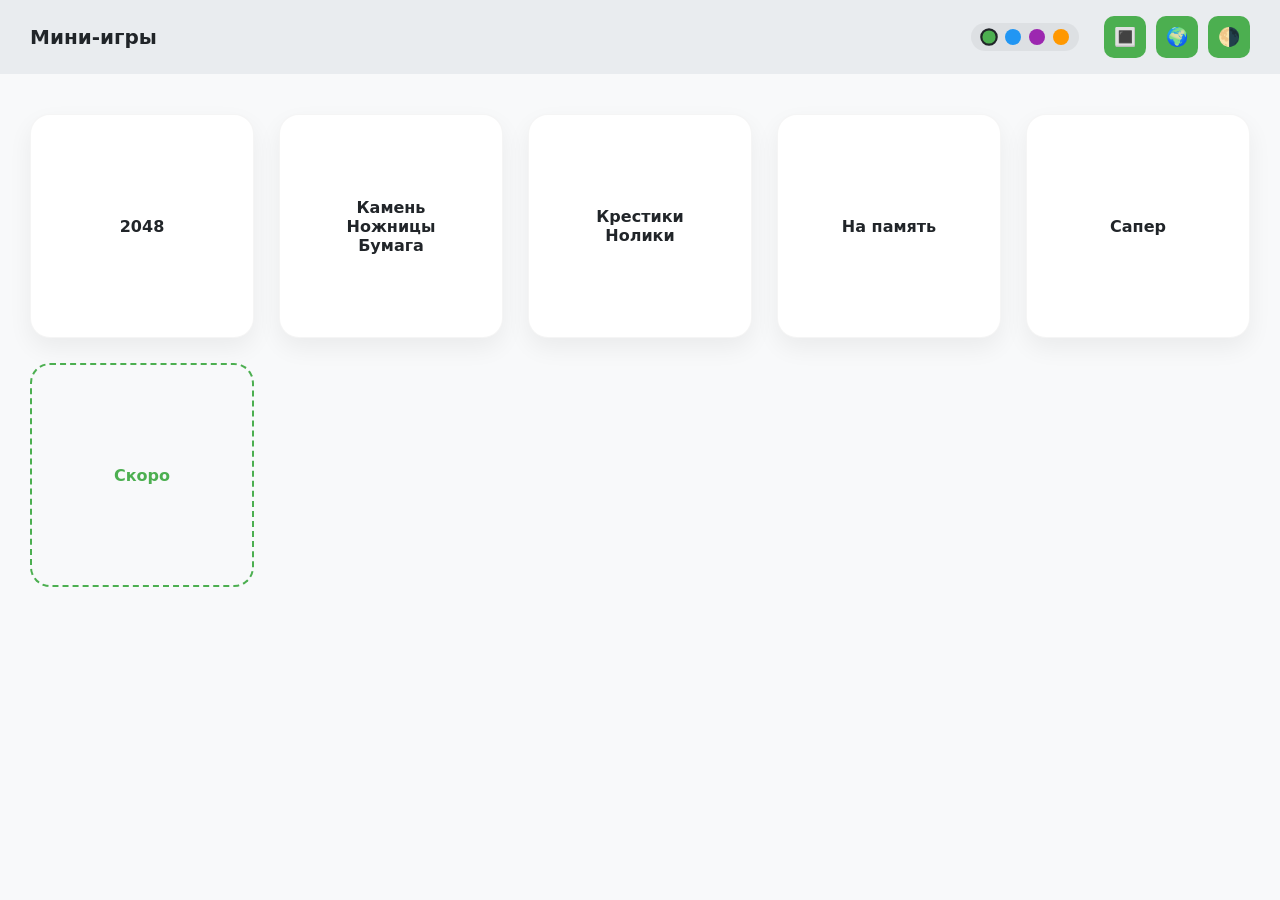
==== index.html @ a0791773 "1.0" ====
<!DOCTYPE html>
<html lang="ru">
<head>
  <meta charset="UTF-8" />
  <meta name="viewport" content="width=device-width, initial-scale=1.0"/>
  <title>Mini Games</title>
  <link rel="stylesheet" href="style.css">
</head>

<body data-theme="light">

<header class="header">
  <div class="logo" id="title">Мини-игры</div>

  <div class="controls">
    <!-- Выбор акцентного цвета -->
    <div class="color-picker" id="colorPicker" title="Цветовая тема">
      <span class="color-dot theme-green" data-color="green"></span>
      <span class="color-dot theme-blue" data-color="blue"></span>
      <span class="color-dot theme-purple" data-color="purple"></span>
      <span class="color-dot theme-orange" data-color="orange"></span>
    </div>
    
    <button id="viewBtn" title="Вид">🔳</button>
    <button id="langBtn" title="Язык">🌍</button>
    <button id="themeBtn" title="Тема">🌗</button>
  </div>
</header>

<main class="container">
  <div class="games-grid grid" id="gamesGrid">

    <button class="game-card active" id="g2048Btn">2048</button>
    <button class="game-card active" id="memoryBtn">Мнемоника</button>
    <button class="game-card active" id="minesweeperBtn">Сапер</button>
    <button class="game-card active" id="rpsBtn">Камень<br>Ножницы<br>Бумага</button>
    <button class="game-card active" id="tttBtn">Крестики<br>Нолики</button>
    <button class="game-card soon">Скоро</button>

  </div>
</main>

<script src="script.js"></script>
</body>
</html>
---- style.css ----
:root {
  --bg-page:    #f8f9fa;
  --bg-header:  #e9ecef;
  --bg-card:    #ffffff;
  --text:       #212529;
  --shadow:     0 10px 24px rgba(0,0,0,0.06);
  --shadow-hov: 0 14px 32px rgba(0,0,0,0.12);
  
  /* Цветовые схемы по умолчанию (Зеленый) */
  --accent:       #4caf50;
  --accent-hover: #439a46;
}

[data-theme="dark"] {
  --bg-page:    #121212;
  --bg-header:  #1a1a1a;
  --bg-card:    #1e1e1e;
  --text:       #e0e0e0;
  --shadow:     0 10px 24px rgba(0,0,0,0.3);
  --shadow-hov: 0 14px 32px rgba(0,0,0,0.4);
  
  --accent:       #66bb6a;
  --accent-hover: #81c784;
}

/* Наборы цветов для кастомизации */
body[data-color="green"]  { --accent: #4caf50; --accent-hover: #439a46; }
body[data-color="blue"]   { --accent: #2196f3; --accent-hover: #1e88e5; }
body[data-color="purple"] { --accent: #9c27b0; --accent-hover: #8e24aa; }
body[data-color="orange"] { --accent: #ff9800; --accent-hover: #fb8c00; }

[data-theme="dark"][data-color="green"]  { --accent: #66bb6a; --accent-hover: #81c784; }
[data-theme="dark"][data-color="blue"]   { --accent: #64b5f6; --accent-hover: #90caf9; }
[data-theme="dark"][data-color="purple"] { --accent: #ba68c8; --accent-hover: #ce93d8; }
[data-theme="dark"][data-color="orange"] { --accent: #ffb74d; --accent-hover: #ffe082; }

* { box-sizing: border-box; }

body {
  margin: 0;
  background: var(--bg-page);
  color: var(--text);
  font-family: system-ui, sans-serif;
  transition: background 0.3s, color 0.3s;
}

/* HEADER & CONTROLS */
.header {
  position: sticky;
  top: 0;
  z-index: 10;
  display: flex;
  justify-content: space-between;
  align-items: center;
  padding: 16px 30px;
  background: var(--bg-header);
  transition: background 0.3s;
}

.logo { font-size: 20px; font-weight: 700; }
.controls { display: flex; align-items: center; }

/* Кастомизатор цветов */
.color-picker {
  display: flex;
  gap: 8px;
  margin-right: 15px;
  background: rgba(0,0,0,0.05);
  padding: 6px 10px;
  border-radius: 20px;
}
[data-theme="dark"] .color-picker { background: rgba(255,255,255,0.05); }

.color-dot {
  width: 16px;
  height: 16px;
  border-radius: 50%;
  cursor: pointer;
  transition: transform 0.15s;
  border: 2px solid transparent;
}
.color-dot:hover { transform: scale(1.2); }
.color-dot.active { border-color: var(--text); transform: scale(1.1); }

.theme-green  { background: #4caf50; }
.theme-blue   { background: #2196f3; }
.theme-purple { background: #9c27b0; }
.theme-orange { background: #ff9800; }

.controls button {
  width: 42px;
  height: 42px;
  margin-left: 10px;
  border-radius: 10px;
  border: none;
  background: var(--accent);
  color: #fff;
  font-size: 18px;
  cursor: pointer;
  transition: transform 0.15s, background-color 0.2s;
}
.controls button:hover { transform: translateY(-2px); background: var(--accent-hover); }
.controls button:active { transform: scale(0.95); }

/* MAIN CONTAINER (Расширен для FullHD/4K) */
.container {
  max-width: 1400px;
  margin: 0 auto;
  padding: 40px 30px;
}

/* СЕТКА С АВТОЗАПОЛНЕНИЕМ ПОД БОЛЬШИЕ МОНИТОРЫ */
.games-grid { display: grid; gap: 25px; transition: 0.3s; }

.games-grid.grid {
  /* Карточки будут адаптироваться от 220px до бесконечности (3, 4, 5+ в ряд) */
  grid-template-columns: repeat(auto-fill, minmax(220px, 1fr));
}
.games-grid.list { grid-template-columns: 1fr; }

/* GAME CARD */
.game-card {
  border-radius: 20px;
  border: none;
  background: var(--bg-card);
  color: var(--text);
  font-family: inherit;
  font-size: 16px;
  font-weight: 600;
  cursor: pointer;
  box-shadow: var(--shadow);
  transition: transform 0.2s, box-shadow 0.2s, background-color 0.25s, color 0.25s;
}
.games-grid.grid .game-card { aspect-ratio: 1 / 1; }
.games-grid.list .game-card { height: 85px; text-align: left; padding-left: 30px; }

.game-card:hover { transform: translateY(-5px); box-shadow: var(--shadow-hov); }
.game-card:active { transform: scale(0.97); }

.game-card.active { border: 1px solid rgba(0, 0, 0, 0.04); }
[data-theme="dark"] .game-card.active { border: 1px solid rgba(255, 255, 255, 0.04); }

.game-card.active:hover { background: var(--accent); color: #fff; }

.game-card.soon {
  background: transparent;
  border: 2px dashed var(--accent);
  color: var(--accent);
  cursor: default;
  box-shadow: none;
}
.game-card.soon:hover { transform: none; }
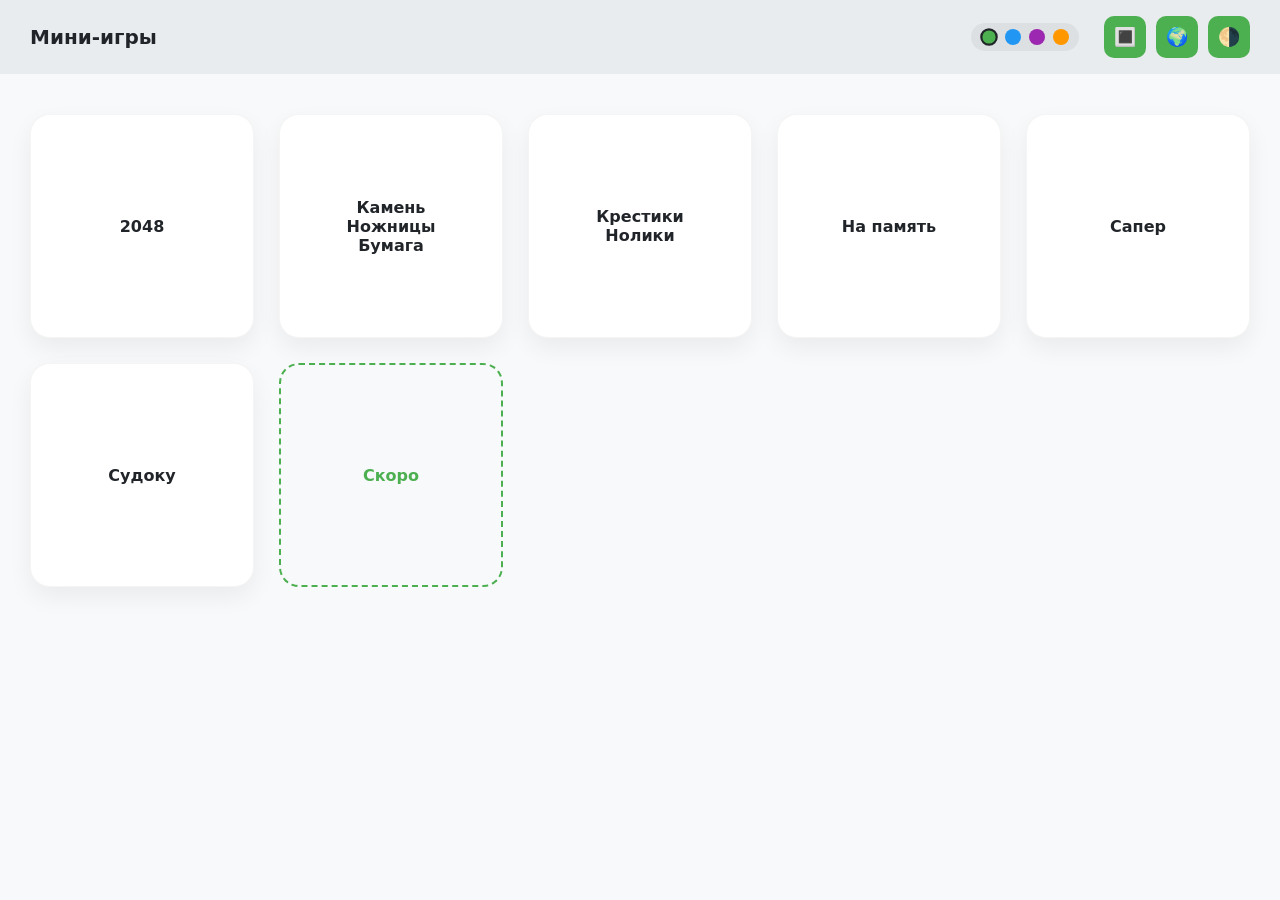
==== commit ead6ed13: "feat: v1.0.5 новая игра судоку" ====
--- a/index.html
+++ b/index.html
@@ -12,18 +12,24 @@
 <header class="header">
   <div class="logo" id="title">Мини-игры</div>
 
-  <div class="controls">
-    <!-- Выбор акцентного цвета -->
-    <div class="color-picker" id="colorPicker" title="Цветовая тема">
-      <span class="color-dot theme-green" data-color="green"></span>
-      <span class="color-dot theme-blue" data-color="blue"></span>
-      <span class="color-dot theme-purple" data-color="purple"></span>
-      <span class="color-dot theme-orange" data-color="orange"></span>
+  <div class="controls-wrapper">
+    <!-- Кнопка бургер с тремя точками -->
+    <button class="burger-toggle" id="burgerToggle" title="Меню настроек">⋮</button>
+
+    <!-- Выпадающее меню (на десктопе просто строка, на мобилке - бургер) -->
+    <div class="controls-menu" id="controlsMenu">
+      <!-- Выбор акцентного цвета -->
+      <div class="color-picker" id="colorPicker" title="Цветовая тема">
+        <span class="color-dot theme-green" data-color="green"></span>
+        <span class="color-dot theme-blue" data-color="blue"></span>
+        <span class="color-dot theme-purple" data-color="purple"></span>
+        <span class="color-dot theme-orange" data-color="orange"></span>
+      </div>
+      
+      <button id="viewBtn" title="Вид">🔳</button>
+      <button id="langBtn" title="Язык">🌍</button>
+      <button id="themeBtn" title="Тема">🌗</button>
     </div>
-    
-    <button id="viewBtn" title="Вид">🔳</button>
-    <button id="langBtn" title="Язык">🌍</button>
-    <button id="themeBtn" title="Тема">🌗</button>
   </div>
 </header>
 
@@ -35,6 +41,7 @@
     <button class="game-card active" id="minesweeperBtn">Сапер</button>
     <button class="game-card active" id="rpsBtn">Камень<br>Ножницы<br>Бумага</button>
     <button class="game-card active" id="tttBtn">Крестики<br>Нолики</button>
+    <button class="game-card active" id="sudokuBtn">Судоку</button>
     <button class="game-card soon">Скоро</button>
 
   </div>
--- a/style.css
+++ b/style.css
@@ -6,7 +6,6 @@
   --shadow:     0 10px 24px rgba(0,0,0,0.06);
   --shadow-hov: 0 14px 32px rgba(0,0,0,0.12);
   
-  /* Цветовые схемы по умолчанию (Зеленый) */
   --accent:       #4caf50;
   --accent-hover: #439a46;
 }
@@ -23,7 +22,7 @@
   --accent-hover: #81c784;
 }
 
-/* Наборы цветов для кастомизации */
+/* Схемы кастомизации цветов */
 body[data-color="green"]  { --accent: #4caf50; --accent-hover: #439a46; }
 body[data-color="blue"]   { --accent: #2196f3; --accent-hover: #1e88e5; }
 body[data-color="purple"] { --accent: #9c27b0; --accent-hover: #8e24aa; }
@@ -48,7 +47,7 @@
 .header {
   position: sticky;
   top: 0;
-  z-index: 10;
+  z-index: 100;
   display: flex;
   justify-content: space-between;
   align-items: center;
@@ -58,7 +57,26 @@
 }
 
 .logo { font-size: 20px; font-weight: 700; }
-.controls { display: flex; align-items: center; }
+.controls-wrapper { position: relative; }
+
+/* Меню управления по умолчанию (как у вас и было на десктопе) */
+.controls-menu {
+  display: flex;
+  align-items: center;
+}
+
+/* Кнопка с тремя точками (по умолчанию скрыта на ПК) */
+.burger-toggle {
+  display: none;
+  font-size: 28px;
+  background: transparent;
+  border: none;
+  color: var(--text);
+  cursor: pointer;
+  padding: 0 10px;
+  line-height: 1;
+  user-select: none;
+}
 
 /* Кастомизатор цветов */
 .color-picker {
@@ -87,7 +105,7 @@
 .theme-purple { background: #9c27b0; }
 .theme-orange { background: #ff9800; }
 
-.controls button {
+.controls-menu button {
   width: 42px;
   height: 42px;
   margin-left: 10px;
@@ -99,23 +117,19 @@
   cursor: pointer;
   transition: transform 0.15s, background-color 0.2s;
 }
-.controls button:hover { transform: translateY(-2px); background: var(--accent-hover); }
-.controls button:active { transform: scale(0.95); }
-
-/* MAIN CONTAINER (Расширен для FullHD/4K) */
+.controls-menu button:hover { transform: translateY(-2px); background: var(--accent-hover); }
+.controls-menu button:active { transform: scale(0.95); }
+
+/* MAIN CONTAINER */
 .container {
   max-width: 1400px;
   margin: 0 auto;
   padding: 40px 30px;
 }
 
-/* СЕТКА С АВТОЗАПОЛНЕНИЕМ ПОД БОЛЬШИЕ МОНИТОРЫ */
+/* СЕТКА ИГР */
 .games-grid { display: grid; gap: 25px; transition: 0.3s; }
-
-.games-grid.grid {
-  /* Карточки будут адаптироваться от 220px до бесконечности (3, 4, 5+ в ряд) */
-  grid-template-columns: repeat(auto-fill, minmax(220px, 1fr));
-}
+.games-grid.grid { grid-template-columns: repeat(auto-fill, minmax(220px, 1fr)); }
 .games-grid.list { grid-template-columns: 1fr; }
 
 /* GAME CARD */
@@ -136,10 +150,8 @@
 
 .game-card:hover { transform: translateY(-5px); box-shadow: var(--shadow-hov); }
 .game-card:active { transform: scale(0.97); }
-
 .game-card.active { border: 1px solid rgba(0, 0, 0, 0.04); }
 [data-theme="dark"] .game-card.active { border: 1px solid rgba(255, 255, 255, 0.04); }
-
 .game-card.active:hover { background: var(--accent); color: #fff; }
 
 .game-card.soon {
@@ -150,3 +162,53 @@
   box-shadow: none;
 }
 .game-card.soon:hover { transform: none; }
+
+/* ================= МОБИЛЬНЫЕ УСТРОЙСТВА ================= */
+@media (max-width: 768px) {
+  .burger-toggle {
+    display: block; /* Показываем три точки */
+  }
+
+  /* Превращаем панель управления в скрытый выпадающий бургер-блок */
+  .controls-menu {
+    display: none; /* Скрыто по умолчанию */
+    position: absolute;
+    top: 50px;
+    right: 0;
+    background: var(--bg-card);
+    padding: 15px;
+    border-radius: 15px;
+    box-shadow: var(--shadow-hov);
+    flex-direction: column;
+    gap: 15px;
+    min-width: 180px;
+    z-index: 110;
+    border: 1px solid rgba(0,0,0,0.05);
+  }
+
+  [data-theme="dark"] .controls-menu {
+    border: 1px solid rgba(255,255,255,0.05);
+  }
+
+  /* Класс для открытия меню через JS */
+  .controls-menu.open {
+    display: flex;
+  }
+
+  .color-picker {
+    margin-right: 0;
+    justify-content: center;
+    width: 100%;
+  }
+
+  .controls-menu button {
+    margin-left: 0;
+    width: 100%; /* Кнопки настроек внутри меню растягиваются во всю ширину */
+  }
+
+  .container { padding: 20px 15px; }
+  .games-grid { gap: 15px; }
+  .games-grid.grid { grid-template-columns: repeat(auto-fill, minmax(140px, 1fr)); }
+  .game-card { font-size: 14px; border-radius: 15px; }
+  .games-grid.list .game-card { padding-left: 20px; height: 70px; }
+}
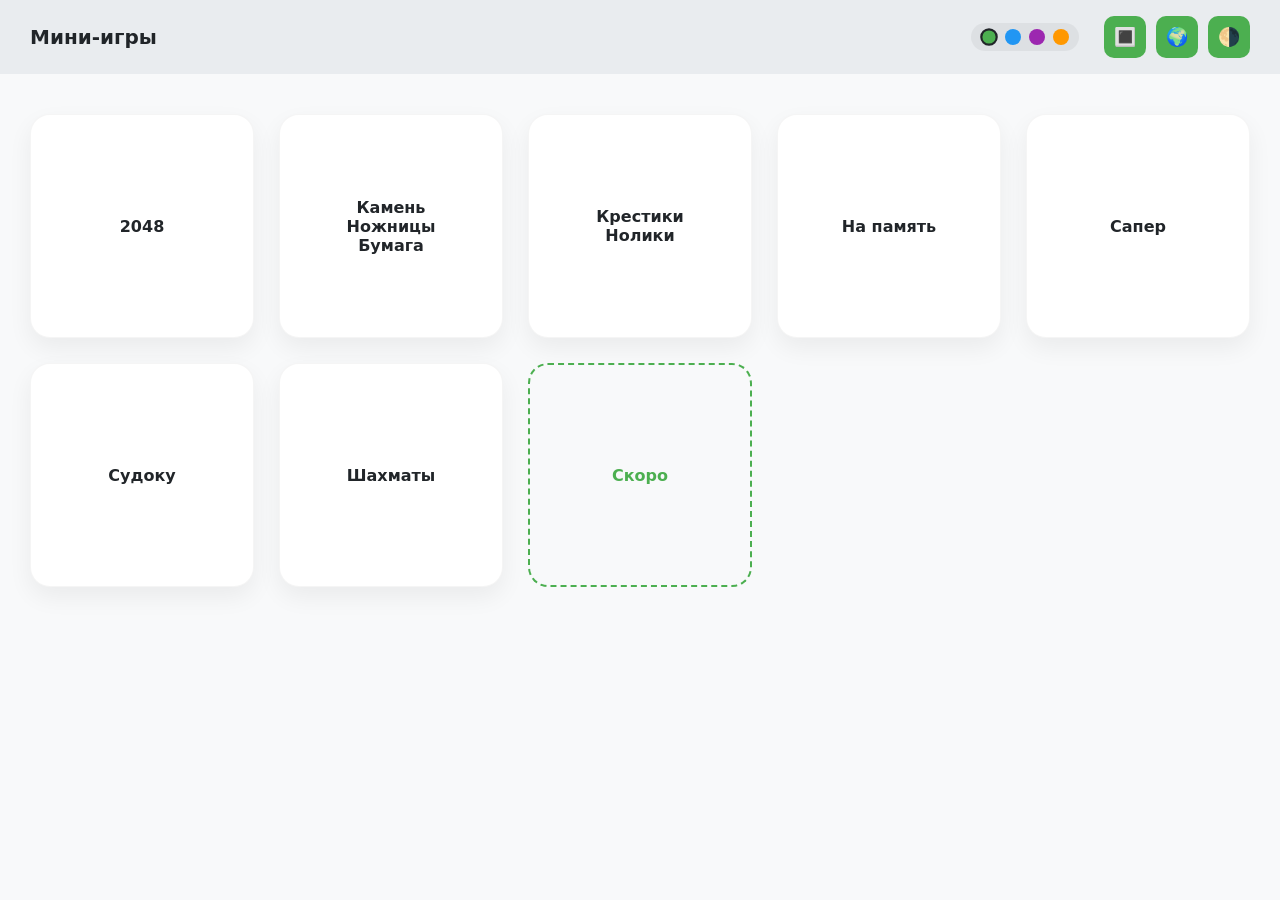
==== commit 476cc8f6: "feat: v1.1.0 шахматы [РЕЛИЗ]" ====
--- a/index.html
+++ b/index.html
@@ -42,6 +42,7 @@
     <button class="game-card active" id="rpsBtn">Камень<br>Ножницы<br>Бумага</button>
     <button class="game-card active" id="tttBtn">Крестики<br>Нолики</button>
     <button class="game-card active" id="sudokuBtn">Судоку</button>
+    <button class="game-card active" id="chessBtn">Шахматы</button>
     <button class="game-card soon">Скоро</button>
 
   </div>
@@ -49,4 +50,4 @@
 
 <script src="script.js"></script>
 </body>
-</html>
+</html>
